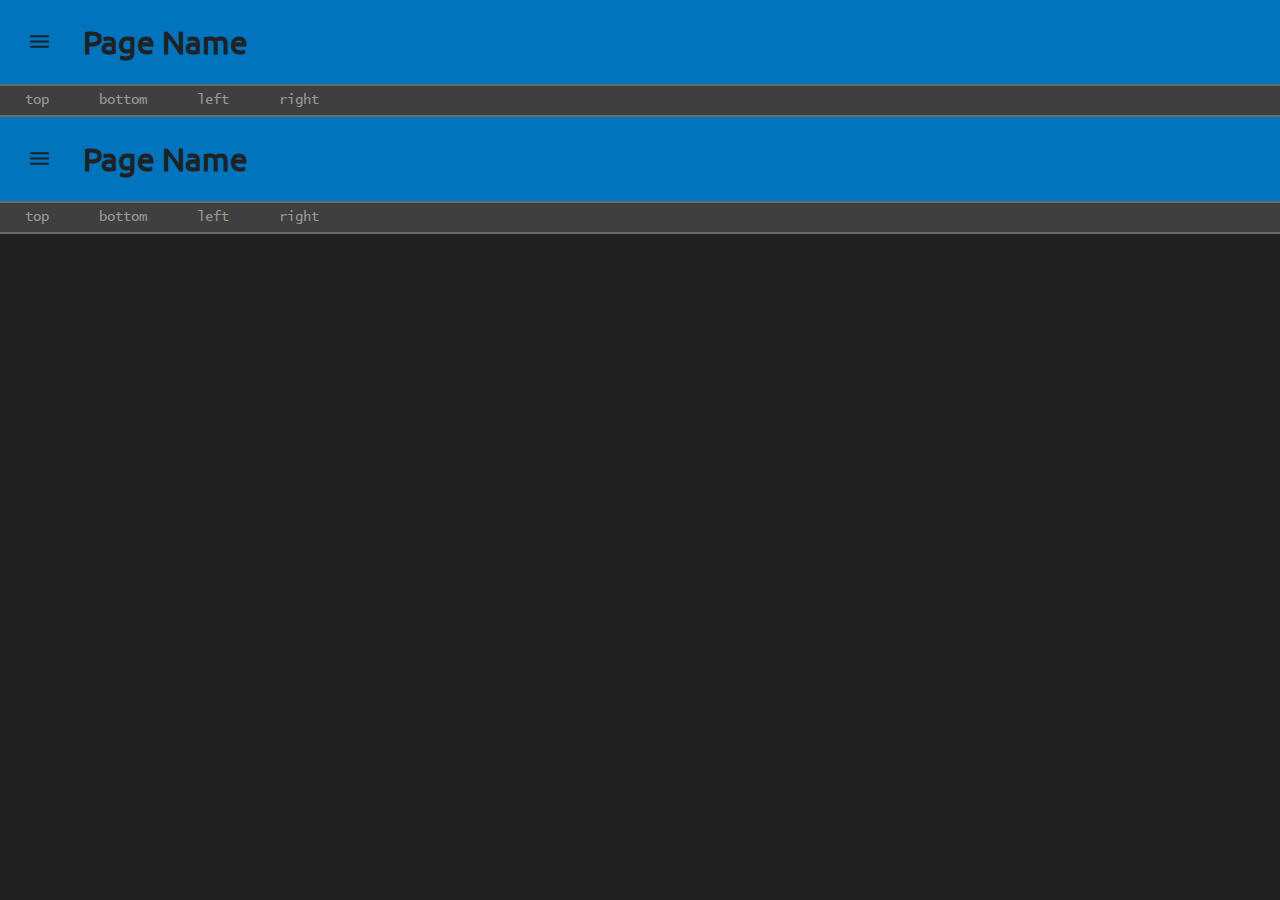
==== index.html @ 4fb58f89 "tkh site unindexed, template site indexed" ====
<!DOCTYPE html>
<html>
	<head>
		<title>TKH Pre-work website</title>
        <meta charset="UTF-8">
        <meta name="viewport" content="width=device-width, initial-scale=1.0">

		<link rel="shortcut icon" href="res/icons/index-favicon.png">
		<link rel="stylesheet" type="text/css" href="style.css">
	</head>

	<body>
		<header id="top-bar">
			<button class="menu-btn">
				<svg xmlns="http://www.w3.org/2000/svg" height="24px" viewBox="0 0 24 24" width="24px" fill="#000000">
					<path d="M0 0h24v24H0V0z" fill="none"/>
					<path d="M3 18h18v-2H3v2zm0-5h18v-2H3v2zm0-7v2h18V6H3z"/>
				</svg>
			</button>
			
			<h1>Page Name</h1>
		</header>

		
		<!-- MAIN CONTENT  -  Put everything here -->
		<div id="main-content">
			<nav id="nav-bar">
				<a href="#">top</a>
				<a href="#">bottom</a>
				<a href="#">left</a>
				<a href="#">right</a>
			</nav>
            <iframe style="border: none;" src="index.html"></iframe>
		</div>


		<!-- SIDE BAR  -  Must Load Last -->
		<div id="side-bar">
			<div id="side-bar-top">
				<h1>La Creatura</h1>
                <hr>
                <p>hhhh</p>
			</div>
		</div>
	<script src="jQuery 3.6.0.js"></script>
	<script src="script.js"></script>
	</body>
</html>
---- style.css ----
@import "res/fonts/fonts.css";

.code {
    font-family: JetBrains-Mono;
    background: var(--grey);
    border: 2px solid var(--light-grey);
    border-radius: 5px;
    padding-left: 20px;
    color: var(--lite);
}
.tab {margin-left: 40px}

:root {
    --orange: #ff5800;
    --dark-orange: #f93a00;
    --cyan: #00aae2;
    --dark-cyan: #0074bd;
    --yellow: #fcdf00;
    --lite: #bebebe;
    --lite-grey: #999999;
    --light-grey: #686a6c;
    --grey: #3f3f3f;
    --dark-grey: #212121;
}

body {
    margin: 0px;
    height: 100vh;
    background: var(--dark-grey);
    overflow-y: hidden;
}


#top-bar {
    background-color: var(--dark-cyan);
}
#top-bar > .menu-btn {
    margin: 22px;
    padding: 5px;
    border: none;
    width: 35px;
    height: 35px;

    border-radius: 5px;
    background: transparent/*var(--cyan)*/;
}
#top-bar > .menu-btn > svg {
    width: 100%;
    height: 100%;
    fill: var(--dark-grey);
}
#top-bar h1 {
    display: inline-block;
    margin: 22px;
    margin-left: 0;

    color: var(--dark-grey);
    font-family: Ubuntu;
}
#top-bar h1 > a {
    color: var(--dark-grey);

}
#top-bar h2 {
    margin: 22px;
    margin-top: 0px;
    margin-bottom: 0px;
    padding-bottom: 3px;

    color: var(--dark-grey);
    font-family: JetBrains-Mono;
}


nav, #nav-bar {
    display: flex;
    white-space: nowrap;

    border-top: 2px solid var(--light-grey);
    border-bottom: 2px solid var(--light-grey);

    background-color: var(--grey);
    overflow: hidden;
}
#nav-bar > .nav-content {

    align-items: stretch;
    white-space: nowrap;

    margin-left: 29px;
    margin-right: 29px;

    width: 95.31%;
    overflow-x: scroll;
}

#nav-bar > .nav-content::-webkit-scrollbar {
    display: hidden;
    height: 0;
}

#nav-bar > button {
    margin: 3px;
    border: 2px solid var(--lite-grey);
    border-radius: 100%;

    position: absolute;

    color: var(--lite-grey);
    background: transparent;
    outline: none;

    height: 23px;
    width: 23px;
}
#nav-bar > button:active {
    filter: brightness(75%);
}
#nav-bar > button:disabled {
    filter: brightness(60%);
}

nav a, #nav-bar a {
    line-height: 19px;
    display: inline-block;
    text-decoration: none;
    white-space: nowrap;

    margin-top: 5px;
    margin-bottom: 5px;
    margin-right: 25px;
    margin-left: 25px;

    text-align: center;
    color: var(--lite-grey);
    font-size: 13.5px;
    font-family: "Lucida Console"
}
nav a:hover, #nav-bar a:hover {
    text-decoration: underline;
}


#main-content {
    overflow-y: hidden;
    /* animation: main-fadeDark 0.5s forwards; */
}
#main-content > iframe {
    width:100%;
    height: 84.7vh;
}
#content {
    height: 88.85vh;
    overflow-y: scroll;
}


#side-bar {
	position: absolute;
	top: 81.2px;
	bottom: 0;
	left: -402px; /*-38.4%*/
	right: 0;

	/* Adding padding will mess with the hiding of the sidebar*/
	background-color: var(--grey);
	border-top: 2px solid var(--light-grey);
	border-right: 2px solid var(--light-grey);

	width: 400px;
	/* animation: side-bar-slideIn 0.5s forwards; */
	/* height: 100px; */
}
#side-bar hr {
	border: 1px solid var(--light-grey);
	background: var(--light-grey);
	margin-right: 10px;
	margin-left: 10px;
}

@keyframes side-bar-slideIn {
	from {left: -402px}
	to   {left: 0}
}
@keyframes side-bar-slideOut {
	from {left: 0}
	to   {left: -402px}
}

@keyframes main-fadeDark {
	from {filter: brightness(100%)}
	to   {filter: brightness(15%)}
}
@keyframes main-fadeLight {
	from {filter: brightness(15%)}
	to   {filter: brightness(100%)}
}
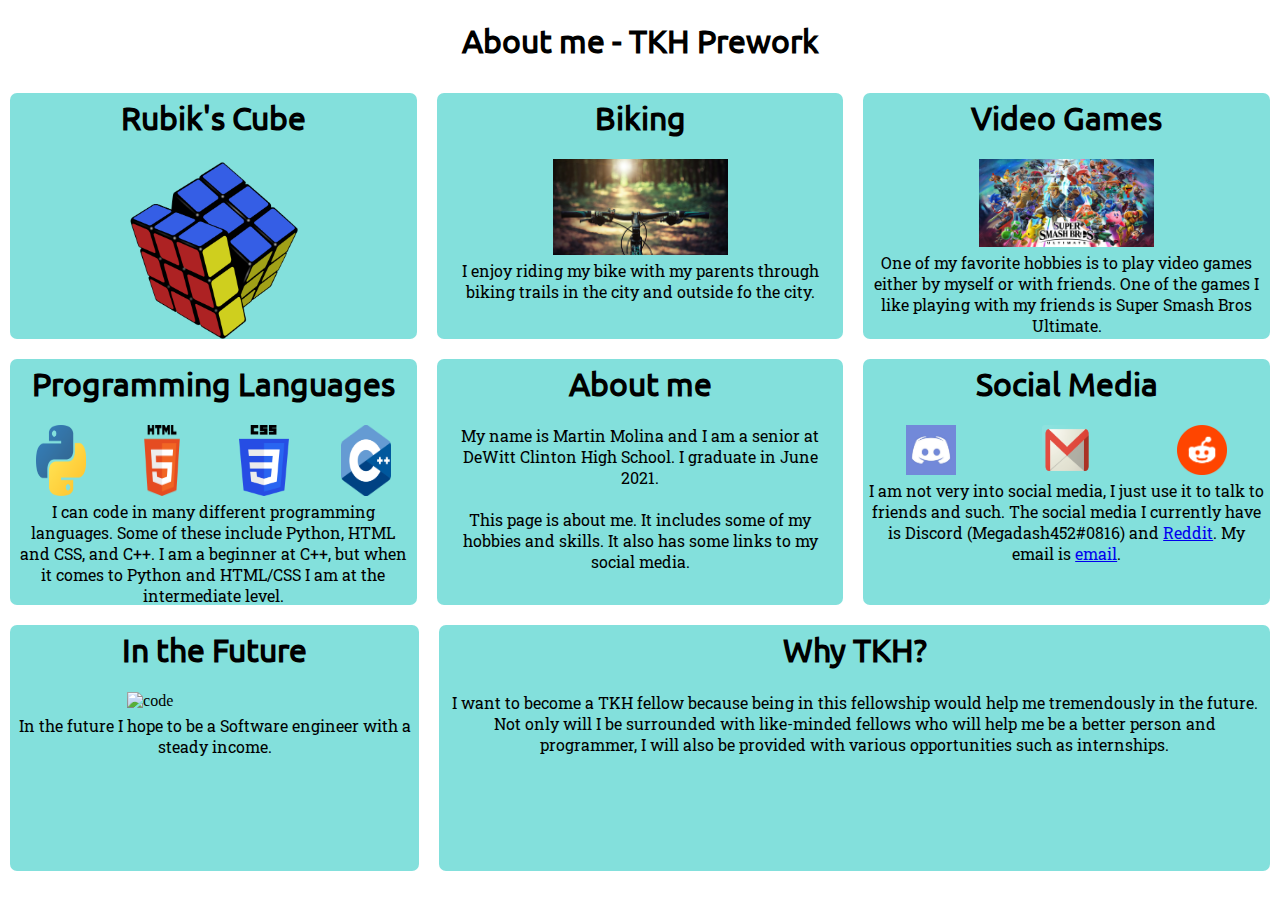
==== commit f700a1f4: "1" ====
--- a/index.html
+++ b/index.html
@@ -2,47 +2,162 @@
 <html>
 	<head>
 		<title>TKH Pre-work website</title>
-        <meta charset="UTF-8">
-        <meta name="viewport" content="width=device-width, initial-scale=1.0">
+		<link rel="shortcut icon" href="res/icons/index-favicon.png">
+		<meta charset="UTF-8">
+		<meta name="viewport" content="width=device-width, initial-scale=1.0">
 
-		<link rel="shortcut icon" href="res/icons/index-favicon.png">
-		<link rel="stylesheet" type="text/css" href="style.css">
+		<style>
+			@import "res/fonts/fonts.css";
+			body{margin:0;}
+			h1 {
+				font-family: Ubuntu;
+			}
+			p {
+				font: 16px "Roboto Slab";
+			}
+
+			.grid {	
+				background: url(https://cdn.pixabay.com/photo/2017/08/30/01/05/milky-way-2695569_960_720.jpg) repeat-y;
+				background-size: cover;
+				background-origin: padding-box;
+				background-clip: padding-box;
+
+				height: 91.75vh;
+			}
+			.row {
+				display: flex;
+				justify-content: space-evenly;
+				
+
+				height: 32.23%;
+			}
+			.box {
+				background: rgb(131, 224, 220);
+				margin: 10px;
+				border-radius: 7px;
+
+				width: 33%;
+				overflow-y: scroll;
+				overflow-x: hidden;
+			}
+			.box h1, p {
+				text-align: center;
+				margin-top: 5px;
+			}
+			.box p {
+				padding-right: 5px;
+				padding-left: 5px;
+			}
+			.box img {
+				display: block;
+				margin-left: auto;
+  				margin-right: auto;
+				width: 175px;
+			}
+
+			#tkh {
+				width: 67%;
+			}
+
+			.languages, .social {
+				display: flex;
+				justify-content: space-evenly;
+			}
+			.languages img, .social img {
+				width: 50px;
+			}
+
+			::-webkit-scrollbar {
+				width: 5px;
+				margin-right: 2px;
+			}
+			::-webkit-scrollbar-thumb {
+				background-color: grey;
+				border-radius: 50px;
+			}
+		</style>
 	</head>
 
 	<body>
-		<header id="top-bar">
-			<button class="menu-btn">
-				<svg xmlns="http://www.w3.org/2000/svg" height="24px" viewBox="0 0 24 24" width="24px" fill="#000000">
-					<path d="M0 0h24v24H0V0z" fill="none"/>
-					<path d="M3 18h18v-2H3v2zm0-5h18v-2H3v2zm0-7v2h18V6H3z"/>
-				</svg>
-			</button>
-			
-			<h1>Page Name</h1>
-		</header>
+		<h1 style="text-align: center">About me - TKH Prework</h1>
+		<div class="grid">
+			<div class="row">
+				<div class="box">
+					<h1>Rubik's Cube</h1>
+					<img src="res/img/tkh prework/rubiks cube.png" alt="Rubik's Cube">
+					<p>I can solve the <a href="https://en.wikipedia.org/wiki/Rubik%27s_Cube" title="Rubik's Cube">3x3x3</a> Rubik's cube in under a minute.
+					   My fastest time I ever got was around 30 seconds (I can't remember), but I haven't been practicing so I am a little rusty.
+					   I've also done the <a href="https://en.wikipedia.org/wiki/Rubik%27s_Revenge" title="Rubik's Revenge">4x4x4</a>, the <a href="https://en.wikipedia.org/wiki/Professor%27s_Cube" title="Professor's Cube">5x5x5</a> cubes and the Megaminx, but I forgot how to do those since it has really been a while.
+					</p>
+				</div>
 
-		
-		<!-- MAIN CONTENT  -  Put everything here -->
-		<div id="main-content">
-			<nav id="nav-bar">
-				<a href="#">top</a>
-				<a href="#">bottom</a>
-				<a href="#">left</a>
-				<a href="#">right</a>
-			</nav>
-            <iframe style="border: none;" src="index.html"></iframe>
-		</div>
+				<div class="box">
+					<h1>Biking</h1>
+					<img src="res/img/tkh prework/bike.jpg" alt="Bike">
+					<p>I enjoy riding my bike with my parents through biking trails in the city and outside fo the city.</p>
+				</div>
+
+				<div class="box">
+					<h1>Video Games</h1>
+					<img src="res/img/tkh prework/ssbu.jpg" alt="Super Smash Bors. Ultimate">
+					<p>One of my favorite hobbies is to play video games either by myself or with friends. One of the games I like playing with my friends is Super Smash Bros Ultimate.</p>
+				</div>
+			</div>
 
 
-		<!-- SIDE BAR  -  Must Load Last -->
-		<div id="side-bar">
-			<div id="side-bar-top">
-				<h1>La Creatura</h1>
-                <hr>
-                <p>hhhh</p>
+			<div class="row">
+				<div class="box">
+					<h1>Programming Languages</h1>
+					<div class="languages">
+						<img src="res/img/tkh prework/python.png" alt="Python">
+						<img src="res/img/tkh prework/html.png" alt="HTML">
+						<img src="res/img/tkh prework/css.png" alt="CSS">
+						<img src="res/img/tkh prework/c++.png" alt="C++">
+					</div>
+					<p>I can code in many different programming languages.
+						Some of these include Python, HTML and CSS, and C++.
+						I am a beginner at C++, but when it comes to Python and HTML/CSS I am at the intermediate level.
+					</p>
+				</div>
+
+				<div class="box" id="center">
+					<h1>About me</h1>
+					<p>My name is Martin Molina and I am a senior at DeWitt Clinton High School. I graduate in June 2021.
+						<br><br>
+						This page is about me. It includes some of my hobbies and skills. It also has some links to my social media.
+					</p>
+				</div>
+
+				<div class="box">
+					<h1>Social Media</h1>
+					<div class="social">
+						<img src="res/img/tkh prework/discord.jpg" alt="Discord">
+						<img src="res/img/tkh prework/gmail-old.png" alt="Gmail">
+						<img src="res/img/tkh prework/reddit.png" alt="Reddit">
+					</div>
+					<p>I am not very into social media, I just use it to talk to friends and such.
+						The social media I currently have is
+						<span title="user: Megadash452#0816">Discord (Megadash452#0816)</span>
+						and
+						<a title="u/Megadash452" href="https://www.reddit.com/user/Megadash452">Reddit</a>.
+						My email is <a href="mailto:marticraft680@gmail.com" title="marticraft680@gmail.com">email</a>.
+					</p>
+				</div>
+			</div>
+
+
+			<div class="row">
+				<div class="box">
+					<h1>In the Future</h1>
+					<img src="https://victoria.mediaplanet.com/app/uploads/sites/102/2019/07/mainimage-26.jpg" alt="code">
+					<p>In the future I hope to be a Software engineer with a steady income.</p>
+				</div>
+
+				<div class="box" id="tkh">
+					<h1>Why TKH?</h1>
+					<p>I want to become a TKH fellow because being in this fellowship would help me tremendously in the future. Not only will I be surrounded with like-minded fellows who will help me be a better person and programmer, I will also be provided with various opportunities such as internships.</p>
+				</div>
 			</div>
 		</div>
-	<script src="jQuery 3.6.0.js"></script>
-	<script src="script.js"></script>
 	</body>
 </html>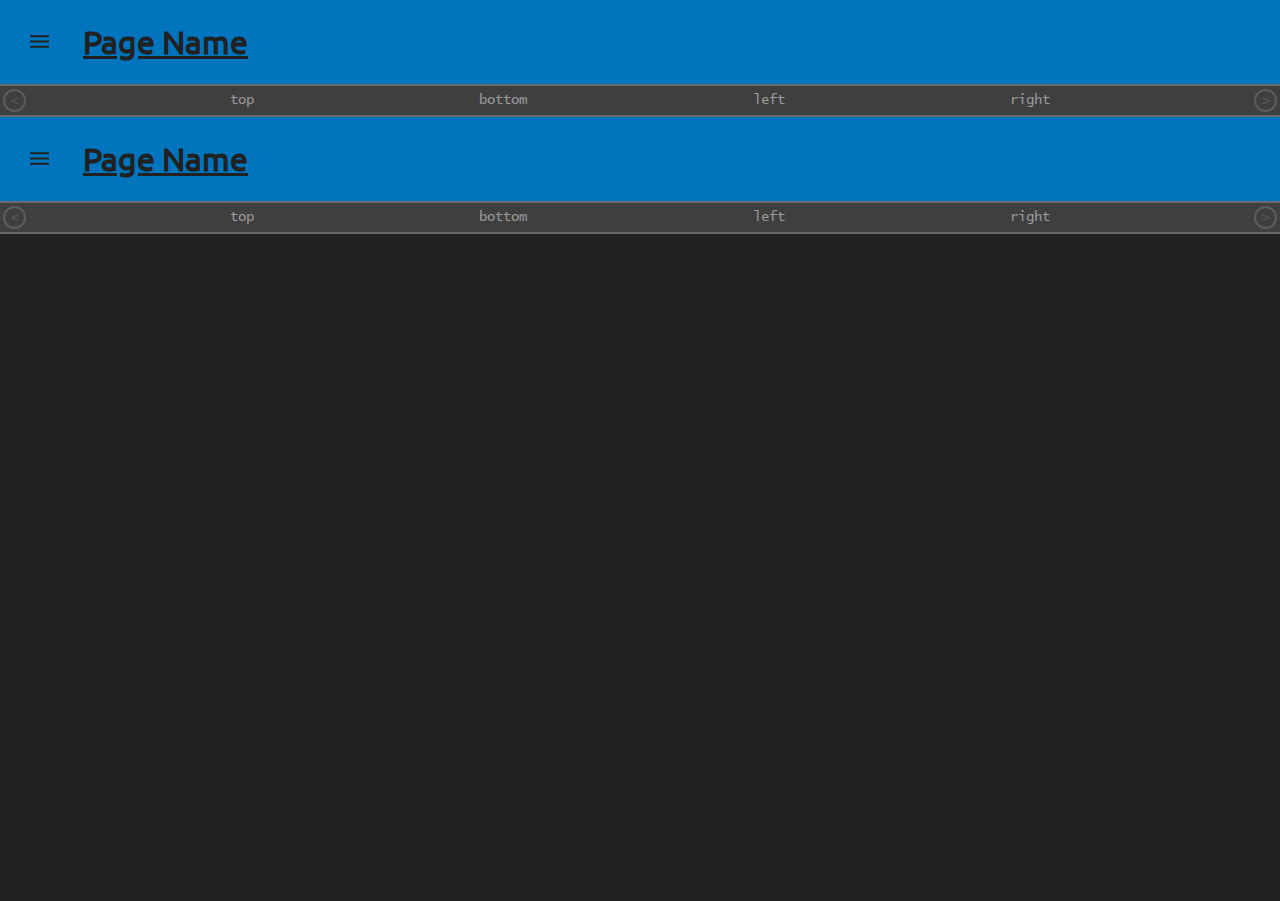
==== commit 141b970b: "tkh site unindexed, template site indexed" ====
--- a/index.html
+++ b/index.html
@@ -1,163 +1,52 @@
 <!DOCTYPE html>
 <html>
 	<head>
-		<title>TKH Pre-work website</title>
+		<title>Page Name</title>
+        <meta charset="UTF-8">
+        <meta name="viewport" content="width=device-width, initial-scale=1.0">
+
 		<link rel="shortcut icon" href="res/icons/index-favicon.png">
-		<meta charset="UTF-8">
-		<meta name="viewport" content="width=device-width, initial-scale=1.0">
-
-		<style>
-			@import "res/fonts/fonts.css";
-			body{margin:0;}
-			h1 {
-				font-family: Ubuntu;
-			}
-			p {
-				font: 16px "Roboto Slab";
-			}
-
-			.grid {	
-				background: url(https://cdn.pixabay.com/photo/2017/08/30/01/05/milky-way-2695569_960_720.jpg) repeat-y;
-				background-size: cover;
-				background-origin: padding-box;
-				background-clip: padding-box;
-
-				height: 91.75vh;
-			}
-			.row {
-				display: flex;
-				justify-content: space-evenly;
-				
-
-				height: 32.23%;
-			}
-			.box {
-				background: rgb(131, 224, 220);
-				margin: 10px;
-				border-radius: 7px;
-
-				width: 33%;
-				overflow-y: scroll;
-				overflow-x: hidden;
-			}
-			.box h1, p {
-				text-align: center;
-				margin-top: 5px;
-			}
-			.box p {
-				padding-right: 5px;
-				padding-left: 5px;
-			}
-			.box img {
-				display: block;
-				margin-left: auto;
-  				margin-right: auto;
-				width: 175px;
-			}
-
-			#tkh {
-				width: 67%;
-			}
-
-			.languages, .social {
-				display: flex;
-				justify-content: space-evenly;
-			}
-			.languages img, .social img {
-				width: 50px;
-			}
-
-			::-webkit-scrollbar {
-				width: 5px;
-				margin-right: 2px;
-			}
-			::-webkit-scrollbar-thumb {
-				background-color: grey;
-				border-radius: 50px;
-			}
-		</style>
+		<link rel="stylesheet" type="text/css" href="style.css">
 	</head>
 
 	<body>
-		<h1 style="text-align: center">About me - TKH Prework</h1>
-		<div class="grid">
-			<div class="row">
-				<div class="box">
-					<h1>Rubik's Cube</h1>
-					<img src="res/img/tkh prework/rubiks cube.png" alt="Rubik's Cube">
-					<p>I can solve the <a href="https://en.wikipedia.org/wiki/Rubik%27s_Cube" title="Rubik's Cube">3x3x3</a> Rubik's cube in under a minute.
-					   My fastest time I ever got was around 30 seconds (I can't remember), but I haven't been practicing so I am a little rusty.
-					   I've also done the <a href="https://en.wikipedia.org/wiki/Rubik%27s_Revenge" title="Rubik's Revenge">4x4x4</a>, the <a href="https://en.wikipedia.org/wiki/Professor%27s_Cube" title="Professor's Cube">5x5x5</a> cubes and the Megaminx, but I forgot how to do those since it has really been a while.
-					</p>
+		<header id="top-bar">
+			<button class="menu-btn">
+				<svg xmlns="http://www.w3.org/2000/svg" height="24px" viewBox="0 0 24 24" width="24px" fill="#000000">
+					<path d="M0 0h24v24H0V0z" fill="none"/>
+					<path d="M3 18h18v-2H3v2zm0-5h18v-2H3v2zm0-7v2h18V6H3z"/>
+				</svg>
+			</button>
+			
+			<h1><a href="#" target="site" title="Home">Page Name</a></h1>
+		</header>
+
+		
+		<!-- MAIN CONTENT  -  Put everything here -->
+		<div id="main-content">
+			<nav id="nav-bar">
+				<button disabled>&#60</button>
+                <div class="nav-content">
+					<a href="#">top</a>
+					<a href="#">bottom</a>
+					<a href="#">left</a>
+					<a href="#">right</a>
 				</div>
-
-				<div class="box">
-					<h1>Biking</h1>
-					<img src="res/img/tkh prework/bike.jpg" alt="Bike">
-					<p>I enjoy riding my bike with my parents through biking trails in the city and outside fo the city.</p>
-				</div>
-
-				<div class="box">
-					<h1>Video Games</h1>
-					<img src="res/img/tkh prework/ssbu.jpg" alt="Super Smash Bors. Ultimate">
-					<p>One of my favorite hobbies is to play video games either by myself or with friends. One of the games I like playing with my friends is Super Smash Bros Ultimate.</p>
-				</div>
-			</div>
+				<button disabled>&#62</button>
+			</nav>
+            <iframe style="border: none;" src="index.html"></iframe>
+		</div>
 
 
-			<div class="row">
-				<div class="box">
-					<h1>Programming Languages</h1>
-					<div class="languages">
-						<img src="res/img/tkh prework/python.png" alt="Python">
-						<img src="res/img/tkh prework/html.png" alt="HTML">
-						<img src="res/img/tkh prework/css.png" alt="CSS">
-						<img src="res/img/tkh prework/c++.png" alt="C++">
-					</div>
-					<p>I can code in many different programming languages.
-						Some of these include Python, HTML and CSS, and C++.
-						I am a beginner at C++, but when it comes to Python and HTML/CSS I am at the intermediate level.
-					</p>
-				</div>
-
-				<div class="box" id="center">
-					<h1>About me</h1>
-					<p>My name is Martin Molina and I am a senior at DeWitt Clinton High School. I graduate in June 2021.
-						<br><br>
-						This page is about me. It includes some of my hobbies and skills. It also has some links to my social media.
-					</p>
-				</div>
-
-				<div class="box">
-					<h1>Social Media</h1>
-					<div class="social">
-						<img src="res/img/tkh prework/discord.jpg" alt="Discord">
-						<img src="res/img/tkh prework/gmail-old.png" alt="Gmail">
-						<img src="res/img/tkh prework/reddit.png" alt="Reddit">
-					</div>
-					<p>I am not very into social media, I just use it to talk to friends and such.
-						The social media I currently have is
-						<span title="user: Megadash452#0816">Discord (Megadash452#0816)</span>
-						and
-						<a title="u/Megadash452" href="https://www.reddit.com/user/Megadash452">Reddit</a>.
-						My email is <a href="mailto:marticraft680@gmail.com" title="marticraft680@gmail.com">email</a>.
-					</p>
-				</div>
-			</div>
-
-
-			<div class="row">
-				<div class="box">
-					<h1>In the Future</h1>
-					<img src="https://victoria.mediaplanet.com/app/uploads/sites/102/2019/07/mainimage-26.jpg" alt="code">
-					<p>In the future I hope to be a Software engineer with a steady income.</p>
-				</div>
-
-				<div class="box" id="tkh">
-					<h1>Why TKH?</h1>
-					<p>I want to become a TKH fellow because being in this fellowship would help me tremendously in the future. Not only will I be surrounded with like-minded fellows who will help me be a better person and programmer, I will also be provided with various opportunities such as internships.</p>
-				</div>
+		<!-- SIDE BAR  -  Must Load Last -->
+		<div id="side-bar">
+			<div id="side-bar-top">
+				<h1>La Creatura</h1>
+                <hr>
+                <p>hhhh</p>
 			</div>
 		</div>
+	<script src="jQuery 3.6.0.js"></script>
+	<script src="script.js"></script>
 	</body>
 </html>--- a/style.css
+++ b/style.css
@@ -0,0 +1,197 @@
+@import "res/fonts/fonts.css";
+
+.code {
+    font-family: JetBrains-Mono;
+    background: var(--grey);
+    border: 2px solid var(--light-grey);
+    border-radius: 5px;
+    padding-left: 20px;
+    color: var(--lite);
+}
+.tab {margin-left: 40px}
+
+:root {
+    --orange: #ff5800;
+    --dark-orange: #f93a00;
+    --cyan: #00aae2;
+    --dark-cyan: #0074bd;
+    --yellow: #fcdf00;
+    --lite: #bebebe;
+    --lite-grey: #999999;
+    --light-grey: #686a6c;
+    --grey: #3f3f3f;
+    --dark-grey: #212121;
+}
+
+body {
+    margin: 0px;
+    height: 100vh;
+    background: var(--dark-grey);
+    overflow-y: hidden;
+}
+
+
+#top-bar {
+    background-color: var(--dark-cyan);
+}
+#top-bar > .menu-btn {
+    margin: 22px;
+    padding: 5px;
+    border: none;
+    width: 35px;
+    height: 35px;
+
+    border-radius: 5px;
+    background: transparent/*var(--cyan)*/;
+}
+#top-bar > .menu-btn > svg {
+    width: 100%;
+    height: 100%;
+    fill: var(--dark-grey);
+}
+#top-bar h1 {
+    display: inline-block;
+    margin: 22px;
+    margin-left: 0;
+
+    color: var(--dark-grey);
+    font-family: Ubuntu;
+}
+#top-bar h1 > a {
+    color: var(--dark-grey);
+
+}
+#top-bar h2 {
+    margin: 22px;
+    margin-top: 0px;
+    margin-bottom: 0px;
+    padding-bottom: 3px;
+
+    color: var(--dark-grey);
+    font-family: JetBrains-Mono;
+}
+
+
+nav, #nav-bar {
+    display: flex;
+    white-space: nowrap;
+
+    border-top: 2px solid var(--light-grey);
+    border-bottom: 2px solid var(--light-grey);
+
+    background-color: var(--grey);
+    overflow: hidden;
+}
+#nav-bar > .nav-content {
+
+    align-items: stretch;
+    white-space: nowrap;
+
+    margin-left: 29px;
+    margin-right: 29px;
+
+    width: 95.31%;
+    overflow-x: scroll;
+}
+
+#nav-bar > .nav-content::-webkit-scrollbar {
+    display: hidden;
+    height: 0;
+}
+
+#nav-bar > button {
+    margin: 3px;
+    border: 2px solid var(--lite-grey);
+    border-radius: 100%;
+
+    position: absolute;
+
+    color: var(--lite-grey);
+    background: transparent;
+    outline: none;
+
+    height: 23px;
+    width: 23px;
+}
+#nav-bar > button:active {
+    filter: brightness(75%);
+}
+#nav-bar > button:disabled {
+    filter: brightness(60%);
+}
+
+nav a, #nav-bar a {
+    line-height: 19px;
+    display: inline-block;
+    text-decoration: none;
+    white-space: nowrap;
+
+    margin-top: 5px;
+    margin-bottom: 5px;
+    margin-right: 25px;
+    margin-left: 25px;
+
+    text-align: center;
+    color: var(--lite-grey);
+    font-size: 13.5px;
+    font-family: "Lucida Console"
+}
+nav a:hover, #nav-bar a:hover {
+    text-decoration: underline;
+}
+
+
+#main-content {
+    overflow-y: hidden;
+    /* animation: main-fadeDark 0.5s forwards; */
+}
+#main-content > iframe {
+    width:100%;
+    height: 84.7vh;
+}
+#content {
+    height: 88.85vh;
+    overflow-y: scroll;
+}
+
+
+#side-bar {
+	position: absolute;
+	top: 81.2px;
+	bottom: 0;
+	left: -402px; /*-38.4%*/
+	right: 0;
+
+	/* Adding padding will mess with the hiding of the sidebar*/
+	background-color: var(--grey);
+	border-top: 2px solid var(--light-grey);
+	border-right: 2px solid var(--light-grey);
+
+	width: 400px;
+	/* animation: side-bar-slideIn 0.5s forwards; */
+	/* height: 100px; */
+}
+#side-bar hr {
+	border: 1px solid var(--light-grey);
+	background: var(--light-grey);
+	margin-right: 10px;
+	margin-left: 10px;
+}
+
+@keyframes side-bar-slideIn {
+	from {left: -402px}
+	to   {left: 0}
+}
+@keyframes side-bar-slideOut {
+	from {left: 0}
+	to   {left: -402px}
+}
+
+@keyframes main-fadeDark {
+	from {filter: brightness(100%)}
+	to   {filter: brightness(15%)}
+}
+@keyframes main-fadeLight {
+	from {filter: brightness(15%)}
+	to   {filter: brightness(100%)}
+}
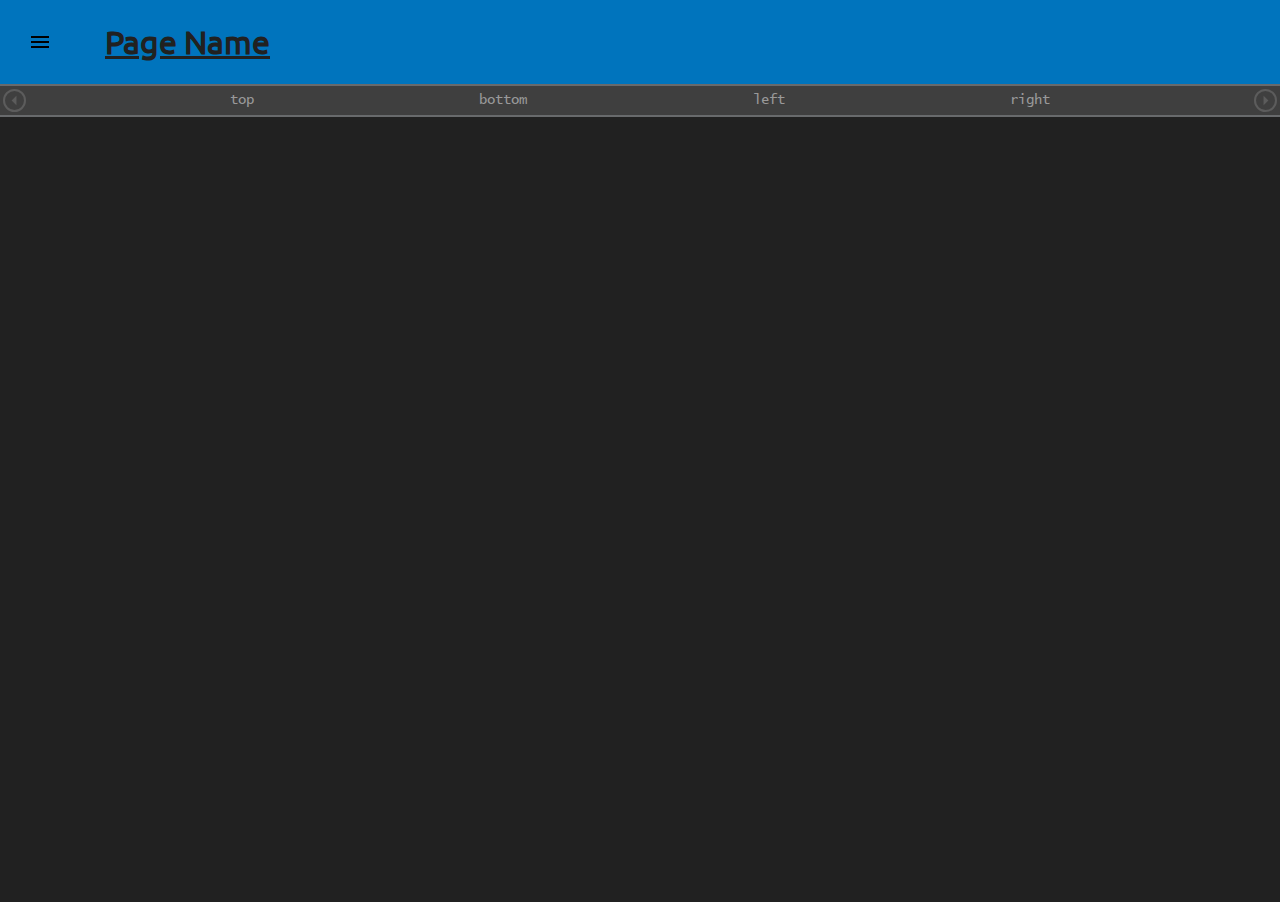
==== commit 02f92fd2: "fixed navbar button-right not disabling" ====
--- a/index.html
+++ b/index.html
@@ -12,10 +12,7 @@
 	<body>
 		<header id="top-bar">
 			<button class="menu-btn">
-				<svg xmlns="http://www.w3.org/2000/svg" height="24px" viewBox="0 0 24 24" width="24px" fill="#000000">
-					<path d="M0 0h24v24H0V0z" fill="none"/>
-					<path d="M3 18h18v-2H3v2zm0-5h18v-2H3v2zm0-7v2h18V6H3z"/>
-				</svg>
+				<img src="res/icons/menu.svg" alt="menu.svg" title="menu" height="24px" width="24px">
 			</button>
 			
 			<h1><a href="#" target="site" title="Home">Page Name</a></h1>
@@ -25,16 +22,20 @@
 		<!-- MAIN CONTENT  -  Put everything here -->
 		<div id="main-content">
 			<nav id="nav-bar">
-				<button disabled>&#60</button>
+				<button disabled>
+					<img src="res/icons/arrow-left.svg" alt="menu.svg" title="menu" height="23px" width="23px">
+				</button>
                 <div class="nav-content">
 					<a href="#">top</a>
 					<a href="#">bottom</a>
 					<a href="#">left</a>
 					<a href="#">right</a>
 				</div>
-				<button disabled>&#62</button>
+				<button disabled>
+					<img src="res/icons/arrow-right.svg" alt="menu.svg" title="menu" height="23px" width="23px">
+				</button>
 			</nav>
-            <iframe style="border: none;" src="index.html"></iframe>
+            <iframe style="border: none;" src=""></iframe>
 		</div>
 
 
--- a/style.css
+++ b/style.css
@@ -52,7 +52,6 @@
 #top-bar h1 {
     display: inline-block;
     margin: 22px;
-    margin-left: 0;
 
     color: var(--dark-grey);
     font-family: Ubuntu;
@@ -103,10 +102,11 @@
     margin: 3px;
     border: 2px solid var(--lite-grey);
     border-radius: 100%;
+    padding: 0;
 
     position: absolute;
-
-    color: var(--lite-grey);
+    /* position done by js */
+
     background: transparent;
     outline: none;
 
@@ -118,6 +118,13 @@
 }
 #nav-bar > button:disabled {
     filter: brightness(60%);
+}
+#nav-bar > button > img {
+    position: absolute;
+    top: -2px;
+    bottom: 2px;
+    left: -2px;
+    right: 2px;
 }
 
 nav a, #nav-bar a {
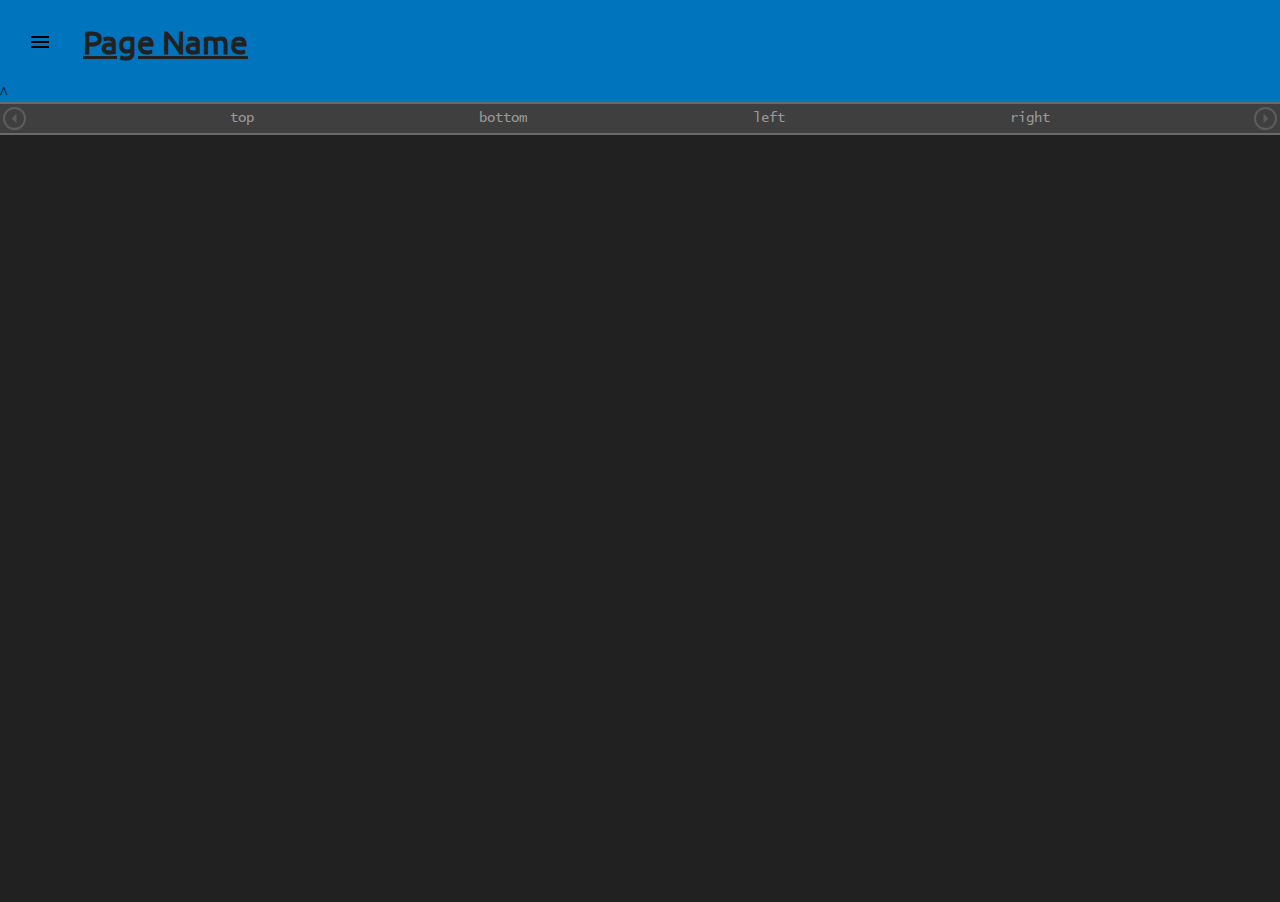
==== commit 4cbbedc0: "prepareing for top bar dropper" ====
--- a/index.html
+++ b/index.html
@@ -14,8 +14,11 @@
 			<button class="menu-btn">
 				<img src="res/icons/menu.svg" alt="menu.svg" title="menu" height="24px" width="24px">
 			</button>
-			
 			<h1><a href="#" target="site" title="Home">Page Name</a></h1>
+
+			<div class="top-dropper">
+				^
+			</div>
 		</header>
 
 		
--- a/style.css
+++ b/style.css
@@ -41,6 +41,8 @@
     width: 35px;
     height: 35px;
 
+    outline: none;
+
     border-radius: 5px;
     background: transparent/*var(--cyan)*/;
 }
@@ -52,6 +54,7 @@
 #top-bar h1 {
     display: inline-block;
     margin: 22px;
+    margin-left: 0;
 
     color: var(--dark-grey);
     font-family: Ubuntu;
@@ -202,3 +205,9 @@
 	from {filter: brightness(15%)}
 	to   {filter: brightness(100%)}
 }
+
+@keyframes topbar-btn-click {
+    from {background-color: #25252500;}
+    50% {background-color: #252525cc;}
+    to {background-color: #25252500;}
+}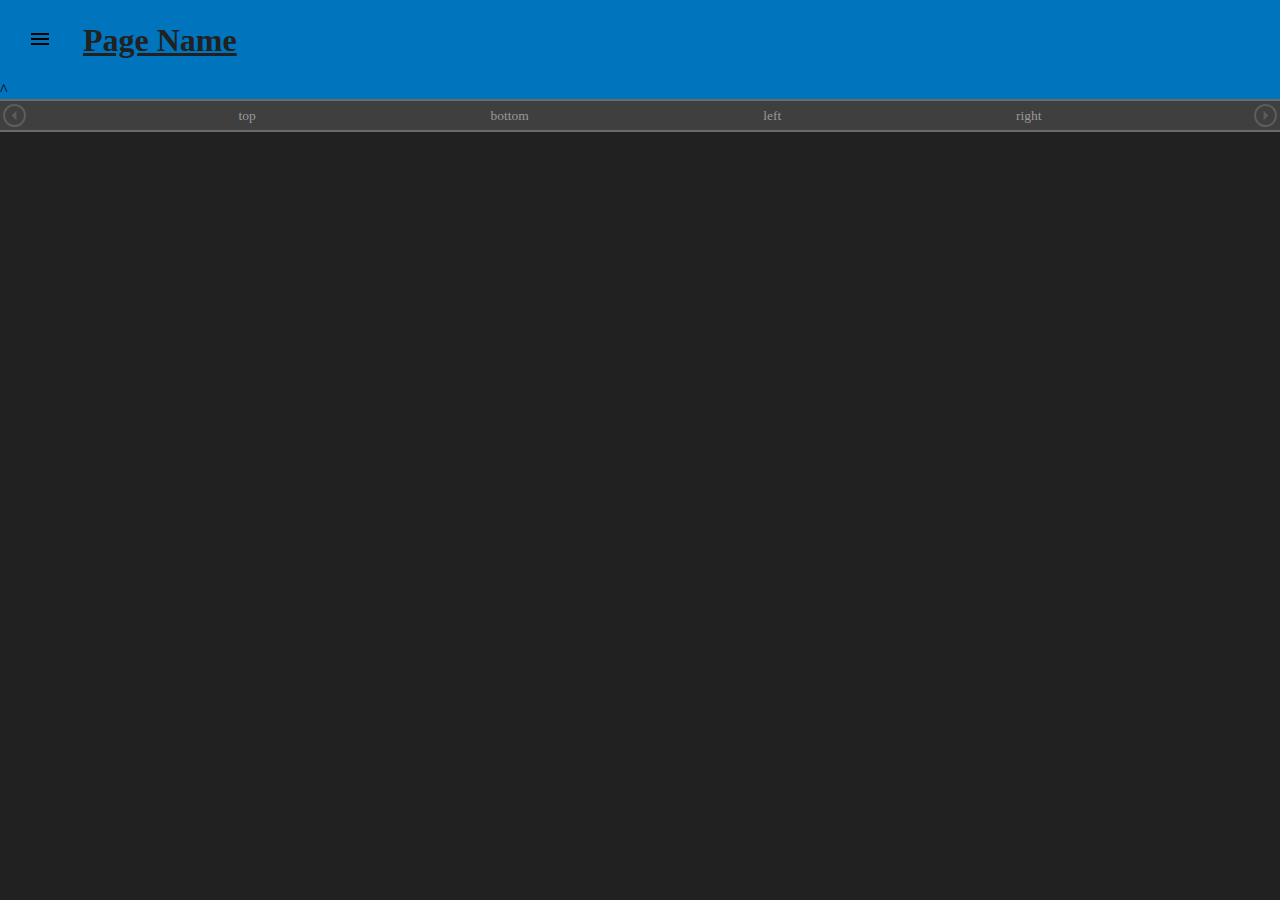
==== commit 67870608: "added sass files" ====
--- a/index.html
+++ b/index.html
@@ -6,7 +6,7 @@
         <meta name="viewport" content="width=device-width, initial-scale=1.0">
 
 		<link rel="shortcut icon" href="res/icons/index-favicon.png">
-		<link rel="stylesheet" type="text/css" href="style.css">
+		<link rel="stylesheet" type="text/css" href="res/styles/css/style.css">
 	</head>
 
 	<body>
--- a/res/styles/css/style.css
+++ b/res/styles/css/style.css
@@ -0,0 +1,213 @@
+@import "res/fonts/fonts.css";
+
+.code {
+    font-family: JetBrains-Mono;
+    background: var(--grey);
+    border: 2px solid var(--light-grey);
+    border-radius: 5px;
+    padding-left: 20px;
+    color: var(--lite);
+}
+.tab {margin-left: 40px}
+
+:root {
+    --orange: #ff5800;
+    --dark-orange: #f93a00;
+    --cyan: #00aae2;
+    --dark-cyan: #0074bd;
+    --yellow: #fcdf00;
+    --lite: #bebebe;
+    --lite-grey: #999999;
+    --light-grey: #686a6c;
+    --grey: #3f3f3f;
+    --dark-grey: #212121;
+}
+
+body {
+    margin: 0px;
+    height: 100vh;
+    background: var(--dark-grey);
+    overflow-y: hidden;
+}
+
+
+#top-bar {
+    background-color: var(--dark-cyan);
+}
+#top-bar > .menu-btn {
+    margin: 22px;
+    padding: 5px;
+    border: none;
+    width: 35px;
+    height: 35px;
+
+    outline: none;
+
+    border-radius: 5px;
+    background: transparent/*var(--cyan)*/;
+}
+#top-bar > .menu-btn > svg {
+    width: 100%;
+    height: 100%;
+    fill: var(--dark-grey);
+}
+#top-bar h1 {
+    display: inline-block;
+    margin: 22px;
+    margin-left: 0;
+
+    color: var(--dark-grey);
+    font-family: Ubuntu;
+}
+#top-bar h1 > a {
+    color: var(--dark-grey);
+
+}
+#top-bar h2 {
+    margin: 22px;
+    margin-top: 0px;
+    margin-bottom: 0px;
+    padding-bottom: 3px;
+
+    color: var(--dark-grey);
+    font-family: JetBrains-Mono;
+}
+
+
+nav, #nav-bar {
+    display: flex;
+    white-space: nowrap;
+
+    border-top: 2px solid var(--light-grey);
+    border-bottom: 2px solid var(--light-grey);
+
+    background-color: var(--grey);
+    overflow: hidden;
+}
+#nav-bar > .nav-content {
+
+    align-items: stretch;
+    white-space: nowrap;
+
+    margin-left: 29px;
+    margin-right: 29px;
+
+    width: 95.31%;
+    overflow-x: scroll;
+}
+
+#nav-bar > .nav-content::-webkit-scrollbar {
+    display: hidden;
+    height: 0;
+}
+
+#nav-bar > button {
+    margin: 3px;
+    border: 2px solid var(--lite-grey);
+    border-radius: 100%;
+    padding: 0;
+
+    position: absolute;
+    /* position done by js */
+
+    background: transparent;
+    outline: none;
+
+    height: 23px;
+    width: 23px;
+}
+#nav-bar > button:active {
+    filter: brightness(75%);
+}
+#nav-bar > button:disabled {
+    filter: brightness(60%);
+}
+#nav-bar > button > img {
+    position: absolute;
+    top: -2px;
+    bottom: 2px;
+    left: -2px;
+    right: 2px;
+}
+
+nav a, #nav-bar a {
+    line-height: 19px;
+    display: inline-block;
+    text-decoration: none;
+    white-space: nowrap;
+
+    margin-top: 5px;
+    margin-bottom: 5px;
+    margin-right: 25px;
+    margin-left: 25px;
+
+    text-align: center;
+    color: var(--lite-grey);
+    font-size: 13.5px;
+    font-family: "Lucida Console"
+}
+nav a:hover, #nav-bar a:hover {
+    text-decoration: underline;
+}
+
+
+#main-content {
+    overflow-y: hidden;
+    /* animation: main-fadeDark 0.5s forwards; */
+}
+#main-content > iframe {
+    width:100%;
+    height: 84.7vh;
+}
+#content {
+    height: 88.85vh;
+    overflow-y: scroll;
+}
+
+
+#side-bar {
+	position: absolute;
+	top: 81.2px;
+	bottom: 0;
+	left: -402px; /*-38.4%*/
+	right: 0;
+
+	/* Adding padding will mess with the hiding of the sidebar*/
+	background-color: var(--grey);
+	border-top: 2px solid var(--light-grey);
+	border-right: 2px solid var(--light-grey);
+
+	width: 400px;
+	/* animation: side-bar-slideIn 0.5s forwards; */
+	/* height: 100px; */
+}
+#side-bar hr {
+	border: 1px solid var(--light-grey);
+	background: var(--light-grey);
+	margin-right: 10px;
+	margin-left: 10px;
+}
+
+@keyframes side-bar-slideIn {
+	from {left: -402px}
+	to   {left: 0}
+}
+@keyframes side-bar-slideOut {
+	from {left: 0}
+	to   {left: -402px}
+}
+
+@keyframes main-fadeDark {
+	from {filter: brightness(100%)}
+	to   {filter: brightness(15%)}
+}
+@keyframes main-fadeLight {
+	from {filter: brightness(15%)}
+	to   {filter: brightness(100%)}
+}
+
+@keyframes topbar-btn-click {
+    from {background-color: #25252500;}
+    50% {background-color: #252525cc;}
+    to {background-color: #25252500;}
+}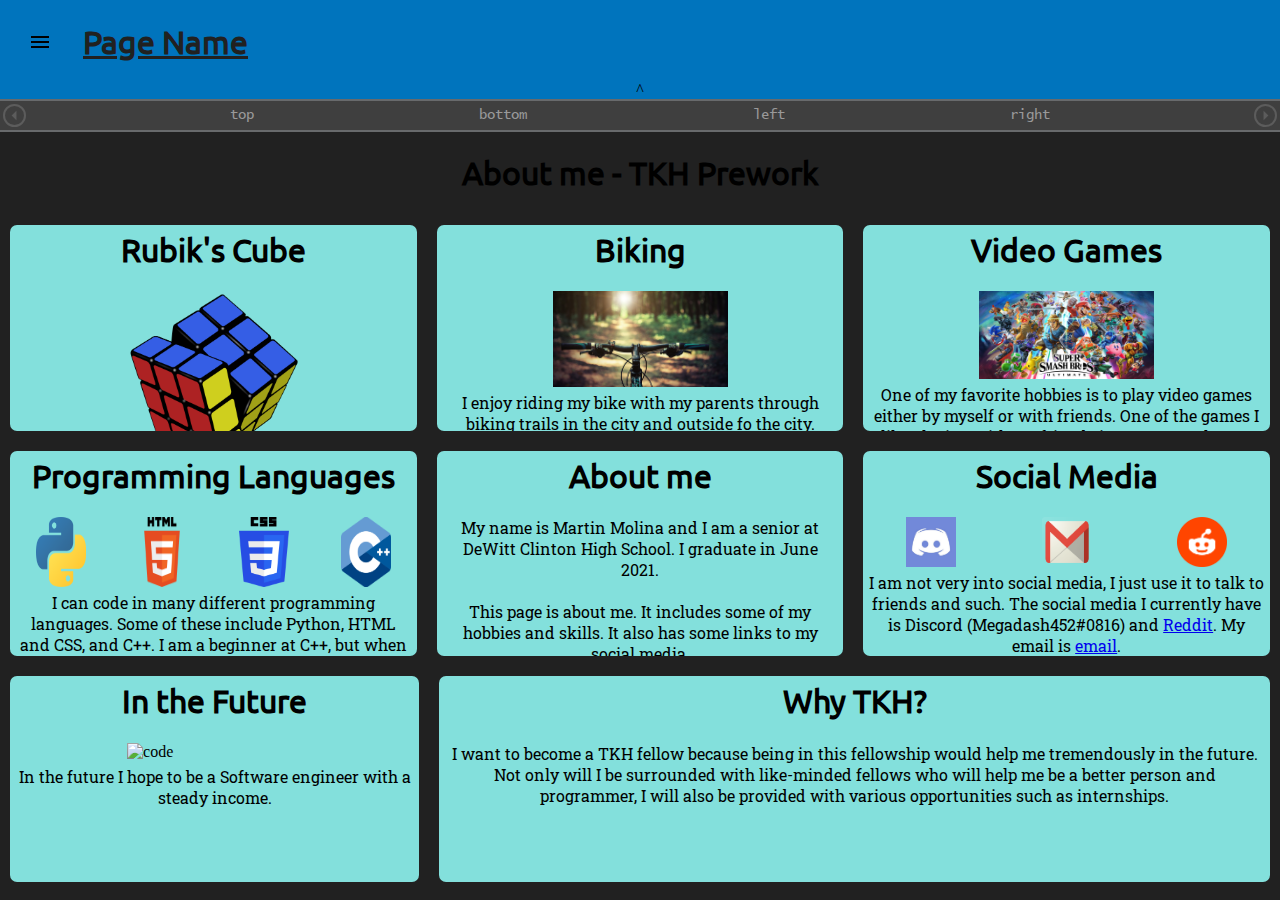
==== commit 1748403a: "topbar collapse, making json links for navbar" ====
--- a/index.html
+++ b/index.html
@@ -11,12 +11,14 @@
 
 	<body>
 		<header id="top-bar">
-			<button class="menu-btn">
-				<img src="res/icons/menu.svg" alt="menu.svg" title="menu" height="24px" width="24px">
-			</button>
-			<h1><a href="#" target="site" title="Home">Page Name</a></h1>
-
-			<div class="top-dropper">
+            <div class="top-container">
+                <button class="menu-btn">
+                    <img src="res/icons/menu.svg" alt="menu.svg" title="menu" height="24px" width="24px">
+                </button>
+                <h1><a href="#" target="site" title="Home">Page Name</a></h1>
+            </div>
+			
+			<div class="top-dropper" style="text-align: center">
 				^
 			</div>
 		</header>
@@ -38,18 +40,19 @@
 					<img src="res/icons/arrow-right.svg" alt="menu.svg" title="menu" height="23px" width="23px">
 				</button>
 			</nav>
-            <iframe style="border: none;" src=""></iframe>
-		</div>
+            <iframe name="site" style="border: none;" src="unindex.html"></iframe>
+        </div>
 
+        <!-- SIDE BAR  -  Must Load Last -->
+        <div id="side-bar">
+            <div id="side-bar-top">
+                <h1>La Creatura</h1>
+                <hr>
+                <p>hhhh</p>wd
+            </div>
+        </div>
+        <div id="main-filter"></div>
 
-		<!-- SIDE BAR  -  Must Load Last -->
-		<div id="side-bar">
-			<div id="side-bar-top">
-				<h1>La Creatura</h1>
-                <hr>
-                <p>hhhh</p>
-			</div>
-		</div>
 	<script src="jQuery 3.6.0.js"></script>
 	<script src="script.js"></script>
 	</body>
--- a/res/styles/css/style.css
+++ b/res/styles/css/style.css
@@ -1,213 +1,293 @@
-@import "res/fonts/fonts.css";
-
-.code {
-    font-family: JetBrains-Mono;
-    background: var(--grey);
-    border: 2px solid var(--light-grey);
-    border-radius: 5px;
-    padding-left: 20px;
-    color: var(--lite);
-}
-.tab {margin-left: 40px}
-
-:root {
-    --orange: #ff5800;
-    --dark-orange: #f93a00;
-    --cyan: #00aae2;
-    --dark-cyan: #0074bd;
-    --yellow: #fcdf00;
-    --lite: #bebebe;
-    --lite-grey: #999999;
-    --light-grey: #686a6c;
-    --grey: #3f3f3f;
-    --dark-grey: #212121;
+@import url(../../fonts/fonts.css);
+.tab {
+  margin-left: 40px;
 }
 
 body {
-    margin: 0px;
-    height: 100vh;
-    background: var(--dark-grey);
-    overflow-y: hidden;
-}
-
+  margin: 0px;
+  height: 100vh;
+  background: #212121;
+  overflow-y: hidden;
+}
 
 #top-bar {
-    background-color: var(--dark-cyan);
-}
-#top-bar > .menu-btn {
-    margin: 22px;
-    padding: 5px;
-    border: none;
-    width: 35px;
-    height: 35px;
-
-    outline: none;
-
-    border-radius: 5px;
-    background: transparent/*var(--cyan)*/;
-}
-#top-bar > .menu-btn > svg {
-    width: 100%;
-    height: 100%;
-    fill: var(--dark-grey);
-}
+  background-color: #0074bd;
+  height: 99.2px;
+}
+
+#top-bar .top-container {
+  position: absolute;
+  top: 0;
+  bottom: 0;
+  left: 0;
+  right: 0;
+  height: 80.8px;
+}
+
+#top-bar .menu-btn {
+  margin: 22px;
+  padding: 5px;
+  border: none;
+  border-radius: 5px;
+  width: 35px;
+  height: 35px;
+  outline: none;
+  background: transparent;
+}
+
+#top-bar .menu-btn > svg {
+  width: 100%;
+  height: 100%;
+  fill: #212121;
+}
+
 #top-bar h1 {
-    display: inline-block;
-    margin: 22px;
-    margin-left: 0;
-
-    color: var(--dark-grey);
-    font-family: Ubuntu;
-}
-#top-bar h1 > a {
-    color: var(--dark-grey);
-
-}
+  display: inline-block;
+  margin: 22px 22px 22px 0;
+  color: #212121;
+  font-family: Ubuntu;
+}
+
+#top-bar h1 a {
+  color: #212121;
+}
+
 #top-bar h2 {
-    margin: 22px;
-    margin-top: 0px;
-    margin-bottom: 0px;
-    padding-bottom: 3px;
-
-    color: var(--dark-grey);
-    font-family: JetBrains-Mono;
-}
-
+  margin: 0 22px 0 22px;
+  padding-bottom: 3px;
+  color: #212121;
+  font-family: JetBrains-Mono;
+}
+
+#top-bar .top-dropper {
+  position: absolute;
+  top: 80.8px;
+  bottom: 0;
+  left: 0;
+  right: 0;
+  height: 18.4px;
+}
+
+#top-bar .top-dropper:hover {
+  background: #006bae;
+}
 
 nav, #nav-bar {
-    display: flex;
-    white-space: nowrap;
-
-    border-top: 2px solid var(--light-grey);
-    border-bottom: 2px solid var(--light-grey);
-
-    background-color: var(--grey);
-    overflow: hidden;
-}
-#nav-bar > .nav-content {
-
-    align-items: stretch;
-    white-space: nowrap;
-
-    margin-left: 29px;
-    margin-right: 29px;
-
-    width: 95.31%;
-    overflow-x: scroll;
-}
-
-#nav-bar > .nav-content::-webkit-scrollbar {
-    display: hidden;
-    height: 0;
-}
-
-#nav-bar > button {
-    margin: 3px;
-    border: 2px solid var(--lite-grey);
-    border-radius: 100%;
-    padding: 0;
-
-    position: absolute;
-    /* position done by js */
-
-    background: transparent;
-    outline: none;
-
-    height: 23px;
-    width: 23px;
-}
-#nav-bar > button:active {
-    filter: brightness(75%);
-}
-#nav-bar > button:disabled {
-    filter: brightness(60%);
-}
-#nav-bar > button > img {
-    position: absolute;
-    top: -2px;
-    bottom: 2px;
-    left: -2px;
-    right: 2px;
+  display: flex;
+  white-space: nowrap;
+  border-top: 2px solid #686a6c;
+  border-bottom: 2px solid #686a6c;
+  background-color: #3f3f3f;
+  overflow: hidden;
+}
+
+nav > .nav-content, #nav-bar > .nav-content {
+  align-items: stretch;
+  white-space: nowrap;
+  margin: 0 29px 0 29px;
+  width: 95.31%;
+  overflow-x: scroll;
+}
+
+nav > .nav-content::-webkit-scrollbar, #nav-bar > .nav-content::-webkit-scrollbar {
+  display: hidden;
+  height: 0;
+}
+
+nav > button, #nav-bar > button {
+  margin: 3px;
+  border: 2px solid #999999;
+  border-radius: 100%;
+  padding: 0;
+  position: absolute;
+  /* position done by js */
+  background: transparent;
+  outline: none;
+  height: 23px;
+  width: 23px;
+}
+
+nav > button:active, #nav-bar > button:active {
+  filter: brightness(75%);
+}
+
+nav > button:disabled, #nav-bar > button:disabled {
+  filter: brightness(60%);
+}
+
+nav > button img, #nav-bar > button img {
+  position: absolute;
+  top: -2px;
+  bottom: 2px;
+  left: -2px;
+  right: 2px;
 }
 
 nav a, #nav-bar a {
-    line-height: 19px;
-    display: inline-block;
-    text-decoration: none;
-    white-space: nowrap;
-
-    margin-top: 5px;
-    margin-bottom: 5px;
-    margin-right: 25px;
-    margin-left: 25px;
-
-    text-align: center;
-    color: var(--lite-grey);
-    font-size: 13.5px;
-    font-family: "Lucida Console"
-}
+  line-height: 19px;
+  display: inline-block;
+  text-decoration: none;
+  white-space: nowrap;
+  margin: 5px 25px 5px 25px;
+  text-align: center;
+  color: #999999;
+  font-size: 13.5px;
+  font-family: "Lucida Console";
+}
+
 nav a:hover, #nav-bar a:hover {
-    text-decoration: underline;
-}
-
+  text-decoration: underline;
+}
 
 #main-content {
-    overflow-y: hidden;
-    /* animation: main-fadeDark 0.5s forwards; */
-}
+  pointer-events: auto;
+  overflow-y: hidden;
+}
+
+#main-content[disabled] {
+  pointer-events: none;
+}
+
 #main-content > iframe {
-    width:100%;
-    height: 84.7vh;
-}
+  width: 100%;
+  height: 84.7vh;
+}
+
+#main-filter {
+  z-index: 5;
+  position: absolute;
+  top: 99.2px;
+  left: 422px;
+  bottom: 0;
+  right: 0;
+  background: transparent;
+  border-radius: 0;
+  display: none;
+}
+
 #content {
-    height: 88.85vh;
-    overflow-y: scroll;
-}
-
+  height: 88.85vh;
+  overflow-y: scroll;
+}
 
 #side-bar {
-	position: absolute;
-	top: 81.2px;
-	bottom: 0;
-	left: -402px; /*-38.4%*/
-	right: 0;
-
-	/* Adding padding will mess with the hiding of the sidebar*/
-	background-color: var(--grey);
-	border-top: 2px solid var(--light-grey);
-	border-right: 2px solid var(--light-grey);
-
-	width: 400px;
-	/* animation: side-bar-slideIn 0.5s forwards; */
-	/* height: 100px; */
-}
+  position: absolute;
+  top: 99.2px;
+  bottom: 0;
+  left: -422px;
+  right: 0;
+  padding-right: 10px;
+  padding-left: 10px;
+  /* Adding padding will mess with the hiding of the sidebar*/
+  background-color: #3f3f3f;
+  border-top: 2px solid #686a6c;
+  border-right: 2px solid #686a6c;
+  width: 400px;
+}
+
 #side-bar hr {
-	border: 1px solid var(--light-grey);
-	background: var(--light-grey);
-	margin-right: 10px;
-	margin-left: 10px;
+  border: 1px solid #686a6c;
+  background: #686a6c;
+}
+
+@keyframes top-bar-slideIn {
+  from {
+    height: 18.4px;
+  }
+  to {
+    height: 99.2px;
+  }
+}
+
+@keyframes top-bar-slideOut {
+  from {
+    height: 99.2px;
+  }
+  to {
+    height: 18.4px;
+  }
+}
+
+@keyframes top-div-slideIn {
+  from {
+    top: -99.2px;
+  }
+  to {
+    top: 0;
+  }
+}
+
+@keyframes top-div-slideOut {
+  from {
+    top: 0;
+  }
+  to {
+    top: -99.2px;
+  }
+}
+
+@keyframes top-drop-slideIn {
+  from {
+    top: 0;
+  }
+  to {
+    top: 80.8px;
+  }
+}
+
+@keyframes top-drop-slideOut {
+  from {
+    top: 80.8px;
+  }
+  to {
+    top: 0;
+  }
 }
 
 @keyframes side-bar-slideIn {
-	from {left: -402px}
-	to   {left: 0}
-}
+  from {
+    left: -422px;
+  }
+  to {
+    left: 0;
+  }
+}
+
 @keyframes side-bar-slideOut {
-	from {left: 0}
-	to   {left: -402px}
+  from {
+    left: 0;
+  }
+  to {
+    left: -422px;
+  }
 }
 
 @keyframes main-fadeDark {
-	from {filter: brightness(100%)}
-	to   {filter: brightness(15%)}
-}
+  from {
+    filter: brightness(100%);
+  }
+  to {
+    filter: brightness(15%);
+  }
+}
+
 @keyframes main-fadeLight {
-	from {filter: brightness(15%)}
-	to   {filter: brightness(100%)}
+  from {
+    filter: brightness(15%);
+  }
+  to {
+    filter: brightness(100%);
+  }
 }
 
 @keyframes topbar-btn-click {
-    from {background-color: #25252500;}
-    50% {background-color: #252525cc;}
-    to {background-color: #25252500;}
-}+  from {
+    background-color: #25252500;
+  }
+  50% {
+    background-color: #252525cc;
+  }
+  to {
+    background-color: #25252500;
+  }
+}
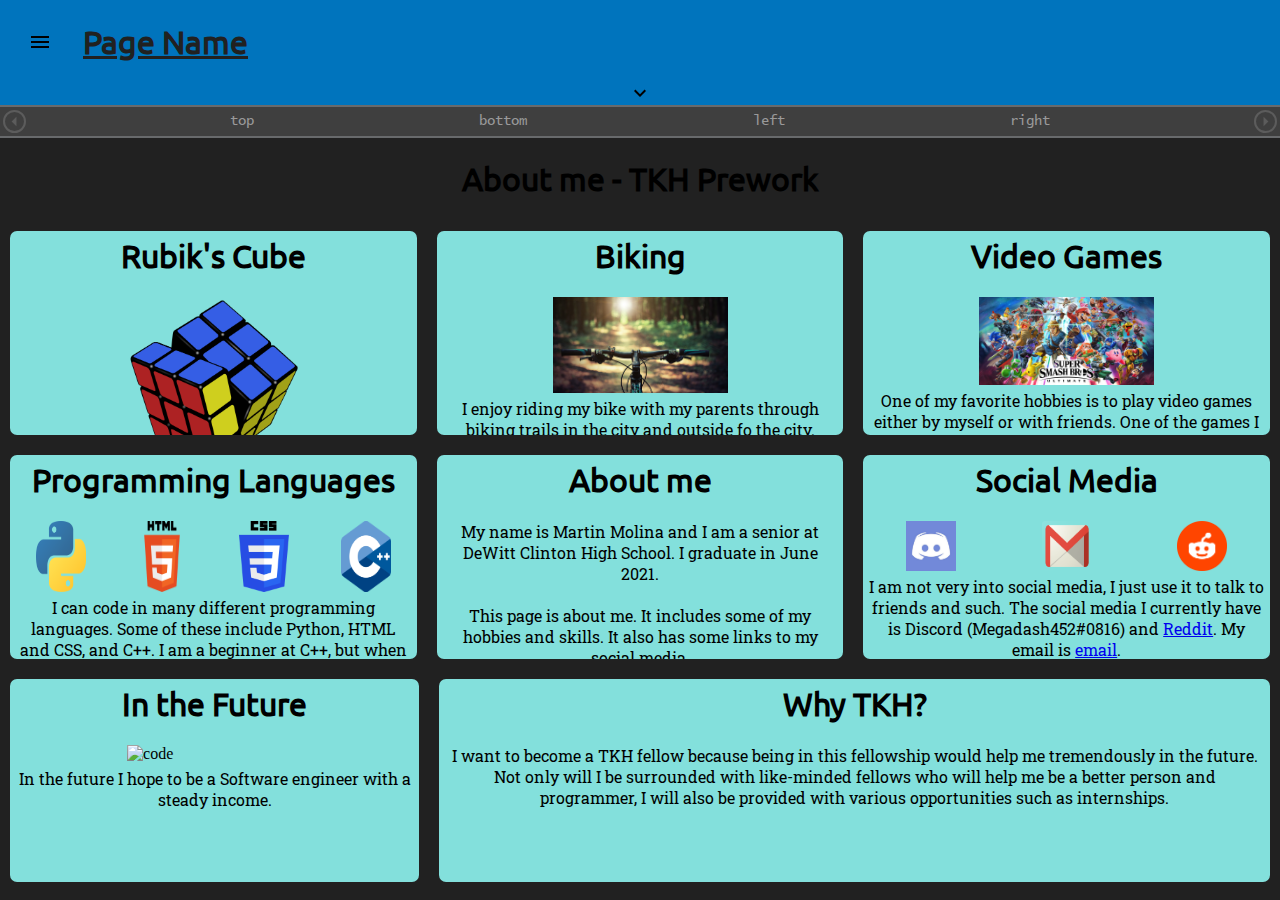
==== commit 211c76c4: "added dragging for top-bar" ====
--- a/index.html
+++ b/index.html
@@ -18,8 +18,8 @@
                 <h1><a href="#" target="site" title="Home">Page Name</a></h1>
             </div>
 			
-			<div class="top-dropper" style="text-align: center">
-				^
+			<div class="top-dropper">
+				<img src="res/icons/arrow-drop.svg" alt="dropdown.svg" height="24px" width="24px">
 			</div>
 		</header>
 
--- a/res/styles/css/style.css
+++ b/res/styles/css/style.css
@@ -12,7 +12,7 @@
 
 #top-bar {
   background-color: #0074bd;
-  height: 99.2px;
+  height: 104.8px;
 }
 
 #top-bar .top-container {
@@ -32,6 +32,7 @@
   width: 35px;
   height: 35px;
   outline: none;
+  user-select: none;
   background: transparent;
 }
 
@@ -65,11 +66,17 @@
   bottom: 0;
   left: 0;
   right: 0;
-  height: 18.4px;
+  height: 24px;
+  text-align: center;
+  user-select: none;
 }
 
 #top-bar .top-dropper:hover {
   background: #006bae;
+}
+
+#top-bar .top-dropper:active {
+  background: #005e99;
 }
 
 nav, #nav-bar {
@@ -102,6 +109,7 @@
   position: absolute;
   /* position done by js */
   background: transparent;
+  user-select: none;
   outline: none;
   height: 23px;
   width: 23px;
@@ -156,7 +164,7 @@
 #main-filter {
   z-index: 5;
   position: absolute;
-  top: 99.2px;
+  top: 104.8px;
   left: 422px;
   bottom: 0;
   right: 0;
@@ -172,7 +180,7 @@
 
 #side-bar {
   position: absolute;
-  top: 99.2px;
+  top: 104.8px;
   bottom: 0;
   left: -422px;
   right: 0;
@@ -192,25 +200,25 @@
 
 @keyframes top-bar-slideIn {
   from {
-    height: 18.4px;
-  }
-  to {
-    height: 99.2px;
+    height: 24px;
+  }
+  to {
+    height: 104.8px;
   }
 }
 
 @keyframes top-bar-slideOut {
   from {
-    height: 99.2px;
-  }
-  to {
-    height: 18.4px;
+    height: 104.8px;
+  }
+  to {
+    height: 24px;
   }
 }
 
 @keyframes top-div-slideIn {
   from {
-    top: -99.2px;
+    top: -104.8px;
   }
   to {
     top: 0;
@@ -222,7 +230,7 @@
     top: 0;
   }
   to {
-    top: -99.2px;
+    top: -104.8px;
   }
 }
 
